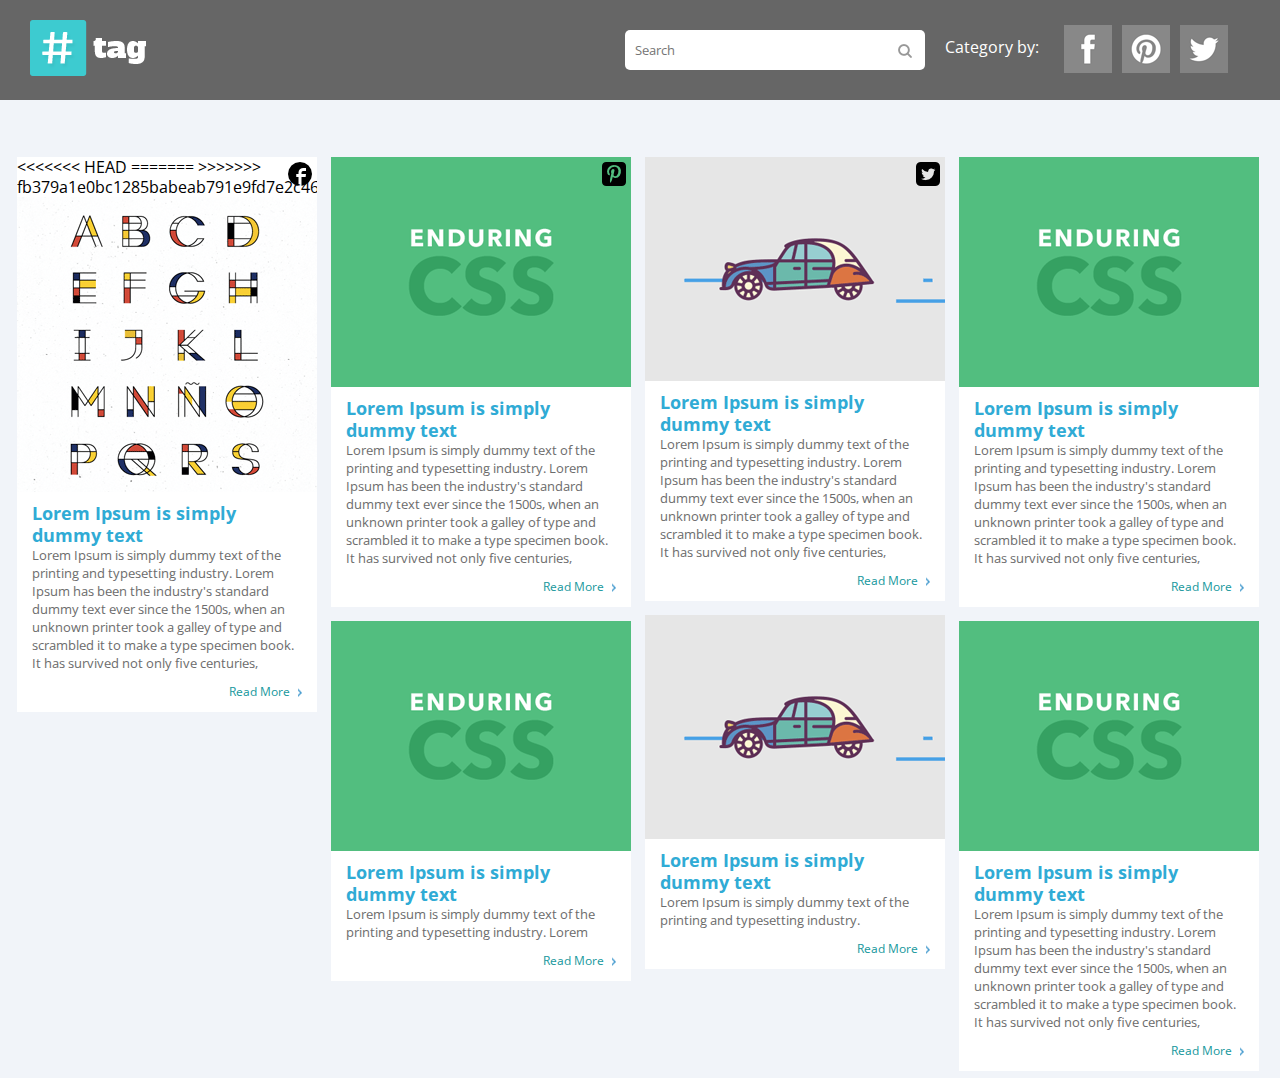
==== html/index.html @ c8c938fa "conflict resolved" ====
<!DOCTYPE html>
<html lang="en">
<head>
  <meta charset="utf-8">
  <title>Drag and Drop</title>
  <!-- <link href="css/bootstrap.css" rel="stylesheet" type="text/css"> -->
  <link href='http://fonts.googleapis.com/css?family=Open+Sans:400,600,700' rel='stylesheet' type='text/css'>
  <link href="css/demo.css" rel="stylesheet" type="text/css" />
  <link href="css/component.css" rel="stylesheet" type="text/css" />
  <link href="css/global.css" rel="stylesheet" type="text/css" />
  <!-- <link rel="stylesheet" type="text/css" href="css/style1.css" /> -->
  <script src="js/modernizr.custom.js"></script>
  <script src="js/jquery-1.11.1.min.js"></script>
<script type="text/javascript">
$(document).ready(function(){
  $(".fbIcon, .twitIcon, .pintIcon").hover(
  function () {
    $(this).addClass("swashIn");
  }
);
});
</script>
</head>
<body>
  <div id="wrapper">
    <!-- HEADER -->
    <header>
      <div class="container">
        <h1># tag</h1>
        <div id="selectItem">
          <span>Category by:</span>
          <a href="....."><div class="facebook roll_over"></div></a>
          <a href="...."><div class="twitter roll_over"></div></a>
          <a href="...."><div class="pinterest roll_over"></div></a>
        </div>
        <form id="searchBox">
            <fieldset>
              <input type="text" placeholder="Search">
              <input type="button" value="icon">
            </fieldset>
            <!-- <a href="#." id="serachText">+</a> -->
            <br class="clear" />
        </form>
      </div>
    </header>
    <!-- container start here -->
    <section class="grid-wrap">
      <div class="container">

        <ul class="newsListWrap grid swipe-down" id="grid">
          <li>
            <div class="content">
<<<<<<< HEAD
              <a href="javascript:void(0)" class="fbIcon magictime"></a>
=======
>>>>>>> fb379a1e0bc1285babeab791e9fd7e2c463bd197
            <a href="javascript:void(0)" class="imgBox">
              <img src="images/Collective128_mondrian.png">
            </a>
            <div class="textBox">
              <h2><a href="javascript:void(0)">Lorem Ipsum is simply dummy text</a></h2>
              <p>Lorem Ipsum is simply dummy text of the printing and typesetting industry. Lorem Ipsum has been the industry's standard dummy text ever since the 1500s, when an unknown printer took a galley of type and scrambled it to make a type specimen book. It has survived not only five centuries,
              </p>
              <div class="read-more-wrapper">
                <a href="#" class="read-more">Read More</a>
              </div>
            </div>
            </div>
          </li>
          <li>
            <div class="content">              
            <a href="javascript:void(0)" class="pintIcon magictime"></a>
            <div class="content">
            <a href="javascript:void(0)" class="imgBox">
              <img src="images/Collective128_enduringCSS.png">
            </a>
            <div class="textBox">              
            <div class="content">
              <h2><a href="javascript:void(0)">Lorem Ipsum is simply dummy text</a></h2>
              <p>Lorem Ipsum is simply dummy text of the printing and typesetting industry. Lorem Ipsum has been the industry's standard dummy text ever since the 1500s, when an unknown printer took a galley of type and scrambled it to make a type specimen book. It has survived not only five centuries,
              </p>
              <div class="read-more-wrapper">
                <a href="#" class="read-more">Read More</a>
              </div>
            </div>
          </div>
        </div>
          </li>
          <li>   
            <div class="content">              
            <a href="javascript:void(0)" class="twitIcon magictime"></a>
            <div class="content">
            <a href="javascript:void(0)" class="imgBox">
              <img src="images/Collective128_retrocar.png">
            </a>
            <div class="textBox">
              <h2><a href="javascript:void(0)">Lorem Ipsum is simply dummy text</a></h2>
              <p>Lorem Ipsum is simply dummy text of the printing and typesetting industry. Lorem Ipsum has been the industry's standard dummy text ever since the 1500s, when an unknown printer took a galley of type and scrambled it to make a type specimen book. It has survived not only five centuries,
              </p>
              <div class="read-more-wrapper">
                <a href="#" class="read-more">Read More</a>
              </div>
            </div>
          </div>
          </li>
          <li>            
            <div class="content">
            <a href="javascript:void(0)" class="imgBox">
              <img src="images/Collective128_enduringCSS.png">
            </a>
            <div class="textBox">
              <h2><a href="javascript:void(0)">Lorem Ipsum is simply dummy text</a></h2>
              <p>Lorem Ipsum is simply dummy text of the printing and typesetting industry. Lorem Ipsum has been the industry's standard dummy text ever since the 1500s, when an unknown printer took a galley of type and scrambled it to make a type specimen book. It has survived not only five centuries,
              </p>
              <div class="read-more-wrapper">
                <a href="#" class="read-more">Read More</a>
              </div>
            </div>
          </div>
          </li>
          <li>            
            <div class="content">
            <a href="javascript:void(0)" class="imgBox">
              <img src="images/Collective128_retrocar.png">
            </a>
            <div class="textBox">
              <h2><a href="javascript:void(0)">Lorem Ipsum is simply dummy text</a></h2>
              <p>Lorem Ipsum is simply dummy text of the printing and typesetting industry. 
              </p>
              <div class="read-more-wrapper">
                <a href="#" class="read-more">Read More</a>
              </div>
            </div>
          </div>
          </li>
          <li>            
            <div class="content">
            <a href="javascript:void(0)" class="imgBox">
              <img src="images/Collective128_enduringCSS.png">
            </a>
            <div class="textBox">
              <h2><a href="javascript:void(0)">Lorem Ipsum is simply dummy text</a></h2>
              <p>Lorem Ipsum is simply dummy text of the printing and typesetting industry. Lorem
              </p>
              <div class="read-more-wrapper">
                <a href="#" class="read-more">Read More</a>
              </div>
            </div>
          </div>
          </li>
          <li>            
            <div class="content">
            <a href="javascript:void(0)" class="imgBox">
              <img src="images/Collective128_enduringCSS.png">
            </a>
            <div class="textBox">
              <h2><a href="javascript:void(0)">Lorem Ipsum is simply dummy text</a></h2>
              <p>Lorem Ipsum is simply dummy text of the printing and typesetting industry. Lorem Ipsum has been the industry's standard dummy text ever since the 1500s, when an unknown printer took a galley of type and scrambled it to make a type specimen book. It has survived not only five centuries,
              </p>
              <div class="read-more-wrapper">
                <a href="#" class="read-more">Read More</a>
              </div>
            </div>
          </div>
          </li>
        </ul>
      </div>
    </section>
  </div>
  <script src="js/masonry.pkgd.min.js"></script>
  <script src="js/imagesloaded.pkgd.min.js"></script>
  <script src="js/classie.js"></script>
  <script src="js/colorfinder-1.1.js"></script>
  <script src="js/gridScrollFx.js"></script>
  <script type="text/javascript" src="http://ajax.googleapis.com/ajax/libs/jquery/1.8.3/jquery.min.js"></script>
  <script type="text/javascript" src="js/jquery.dropdown.js"></script>
  <script>
  $( function() {
        $('#cd-dropdown').dropdown({
          gutter : 5
        });
  });

  new GridScrollFx( document.getElementById('grid'), {
    viewportFactor : 0.4
  } );
  </script>

</body>
</html>
---- html/css/demo.css ----
@import url(http://fonts.googleapis.com/css?family=Lato:300,400,900);
@font-face {
	font-weight: normal;
	font-style: normal;
	font-family: 'codropsicons';
	src:url('../fonts/codropsicons/codropsicons.eot');
	src:url('../fonts/codropsicons/codropsicons.eot?#iefix') format('embedded-opentype'),
		url('../fonts/codropsicons/codropsicons.woff') format('woff'),
		url('../fonts/codropsicons/codropsicons.ttf') format('truetype'),
		url('../fonts/codropsicons/codropsicons.svg#codropsicons') format('svg');
}

*, *:after, *:before { -webkit-box-sizing: border-box; -moz-box-sizing: border-box; box-sizing: border-box; }
.clearfix:before, .clearfix:after { content: ''; display: table; }
.clearfix:after { clear: both; }


/* Demo links */
.codrops-demos {
	padding-top: 50px;
}

.codrops-demos a {
	text-transform: uppercase;
	letter-spacing: 1px;
	margin: 15px;
	padding: 5px 2px;
	font-weight: 900;
}

.codrops-demos a.current-demo {
	color: #2E3444;
}

/* To Navigation Style */
.codrops-top {
	width: 100%;
	text-transform: uppercase;
	font-weight: 800;
	font-style: normal;
	font-size: 0.69em;
	line-height: 2.2;
}

.codrops-top a {
	display: inline-block;
	padding: 0 1em;
	text-decoration: none;
	letter-spacing: 1px;
}

.codrops-top span.right {
	float: right;
}

.codrops-top span.right a {
	display: block;
	float: left;
}

.codrops-icon:before {
	margin: 0 4px;
	text-transform: none;
	font-weight: normal;
	font-style: normal;
	font-variant: normal;
	font-family: 'codropsicons';
	line-height: 1;
	speak: none;
	-webkit-font-smoothing: antialiased;
}

.codrops-icon-drop:before {
	content: "\e001";
}

.codrops-icon-prev:before {
	content: "\e004";
}

section {
	padding: 1em;
	text-align: center;
}

.related {
	padding: 15em 0 3em;
	clear: both;
}

.related p {
	font-size: 1.5em;
}

.related > a {
	border: 1px solid #2E3444;
	display: inline-block;
	text-align: center;
	margin: 20px 10px;
	padding: 25px;
	color: #2E3444;
}

.related a:hover {
	border-color: #FF2A48;
	color: #FF2A48;
}

.related a img {
	max-width: 100%;
	opacity: 0.8;
}

.related a:hover img,
.related a:active img {
	opacity: 1;
}

.related a h3 {
	margin: 0;
	padding: 0.5em 0 0.3em;
	max-width: 300px;
	text-align: left;
}

@media screen and (max-width: 25em) {

	.codrops-icon span {
		display: none;
	}

}
---- html/css/component.css ----
.grid-wrap {
	clear: both;
	margin: 0 auto;
	padding: 0;
	max-width: 1260px;
}

.grid {
	margin: 30px auto;
	padding: 0;
	list-style: none;
	min-height: 500px;
}

.js .grid {
	background: url(../img/loading.gif) no-repeat 50% 100px;
}

.js .grid.loaded {
	background: none;
}

.grid li {
	display: inline-block;
	overflow: hidden;
	width: 314px;
	text-align: left;
	vertical-align: top;
}

.js .grid li {
	display: none;
	float: left;
}

.js .grid.loaded li {
	display: block;
}

/* Title box */
/*.title-box h2 {
	display: block;
	margin: 7px;
	padding: 20px;
	background: #2E3444;
	color: #D3EEE2;
	text-transform: uppercase;
	letter-spacing: 1px;
	font-weight: 300;
}

.title-box h2 a {
	display: block;
	font-weight: 900;
}

.title-box h2 a:hover {
	color: #D3EEE2;
}*/

/* Anchor and image */
.grid li > a,
.grid li img {
	display: block;
	outline: none;
	border: none;
}

.grid li > .content {
	position: relative;
	overflow: hidden;
	margin: 7px;
}

/* Curtain element */
.grid .curtain {
	position: absolute;
	top: 0;
	left: 0;
	z-index: 100;
	width: 100%;
	height: 100%;
	background: #96cdc8;
}

.grid.swipe-right .curtain {
	-webkit-transform: translate3d(-100%,0,0);
	transform: translate3d(-100%,0,0);
}

.grid.swipe-down .curtain {
	-webkit-transform: translate3d(0,-100%,0);
	transform: translate3d(0,-100%,0);
}

.grid.swipe-rotate .curtain {
	width: 200%;
	height: 200%;
	-webkit-transform: rotate3d(0,0,1,90deg);
	transform: rotate3d(0,0,1,90deg);
	-webkit-transform-origin: top left;
	transform-origin: top left;
}

/* Shadow */
.grid .curtain::after {
	position: absolute;
	top: 0;
	left: 0;
	width: 100%;
	height: 100%;
	background: rgba(0,0,0,1);
	content: '';
}

.grid.swipe-right .curtain::after,
.grid.swipe-rotate .curtain::after {
	left: -100%;
}

.grid.swipe-down .curtain::after {
	top: -100%;
}

/* Title */
/*.grid li h3 {
	position: absolute;
	bottom: 0;
	left: 0;
	margin: 0;
	padding: 20px;
	width: 100%;
	background: #2E3444;
	color: #D3EEE2;
	text-align: right;
	text-transform: uppercase;
	letter-spacing: 1px;
	font-weight: 800;
	font-size: 1em;
	-webkit-transition: -webkit-transform 0.2s, color 0.2s;
	transition: transform 0.2s, color 0.2s;
}*/

/* Pseudo element for hover effect */
/*.grid li > .content::before {
	position: absolute;
	top: 0;
	left: 0;
	width: 100.5%;
	height: 100.5%;
	border: 0px solid transparent;
	background: rgba(0,0,0,0);
	content: '';
	-webkit-transition: border-width 0.2s, border-color 0.2s;
	transition: border-width 0.2s, border-color 0.2s;
}*/

/* Hover effects */
.grid li.shown:hover h3 {
	color: #fff;
	-webkit-transform: translate3d(0,-30px,0);
	transform: translate3d(0,-30px,0);
}

/*.grid li.shown:hover > .content::before {
	border-width: 14px;
	border-color: #2E3444;
}*/

/* Animations */

/* Swipe right */
.grid.swipe-right li.animate .curtain {
	-webkit-animation: swipeRight 1.5s cubic-bezier(0.6,0,0.4,1) forwards;
	animation: swipeRight 1.5s cubic-bezier(0.6,0,0.4,1) forwards;
}

@-webkit-keyframes swipeRight {
	0% {} /* fixes Chrome 35.0.1916.114 issue (easing breaks) */
	50%, 60% { -webkit-transform: translate3d(0,0,0); }
	100% { -webkit-transform: translate3d(100%,0,0); }
}

@keyframes swipeRight {
	0% {}
	50%, 60% { -webkit-transform: translate3d(0,0,0); transform: translate(0); }
	100% { -webkit-transform: translate3d(100%,0,0); transform: translate3d(100%,0,0); }
} 

/* Swipe down */
.grid.swipe-down li.animate .curtain {
	-webkit-animation: swipeDown 1.5s cubic-bezier(0.6,0,0.4,1) forwards;
	animation: swipeDown 1.5s cubic-bezier(0.6,0,0.4,1) forwards;
}

@-webkit-keyframes swipeDown {
	0% {} /* fixes Chrome 35.0.1916.114 issue (easing breaks) */
	50%, 60% { -webkit-transform: translate3d(0,0,0); }
	100% { -webkit-transform: translate3d(0,100%,0); }
}

@keyframes swipeDown {
	0% {}
	50%, 60% { -webkit-transform: translate(0); transform: translate(0); }
	100% { transform: translate3d(0,100%,0); transform: translate3d(0,100%,0); }
}

/* Swipe rotate */
.grid.swipe-rotate li.animate .curtain {
	-webkit-animation: swipeRotate 1.5s ease forwards;
	animation: swipeRotate 1.5s ease forwards;
}

@-webkit-keyframes swipeRotate {
	0% {} /* fixes Chrome 35.0.1916.114 issue (easing breaks) */
	50%, 60% { -webkit-transform: rotate3d(0,0,1,0deg); }
	100% { -webkit-transform: rotate3d(0,0,1,-90deg); }
}

@keyframes swipeRotate {
	0% {}
	50%, 60% { -webkit-transform: rotate3d(0,0,1,0deg); transform: rotate3d(0,0,1,0deg); }
	100% { -webkit-transform: rotate3d(0,0,1,-90deg); transform: rotate3d(0,0,1,-90deg); }
}

/* Shadow */
.grid li.animate .curtain::after {
	-webkit-animation: fadeOut 1.5s ease forwards;
	animation: fadeOut 1.5s ease forwards;
	-webkit-animation-delay: inherit;
	animation-delay: inherit;
}

@-webkit-keyframes fadeOut {
	0% {} /* fixes Chrome 35.0.1916.114 issue (easing breaks) */
	50%, 60% { opacity: 1; }
	100% { opacity: 0; }
}

@keyframes fadeOut {
	0% {}
	50%, 60% { opacity: 1; }
	100% { opacity: 0; }
}

/* Hide image and title and show at half time */
.js .grid li img,
.js .grid li .textBox {
	visibility: hidden;
}

.grid li.animate img,
.grid li.animate .textBox {
	-webkit-animation: showMe 1.5s step-end forwards;
	animation: showMe 1.5s step-end forwards;
}

@-webkit-keyframes showMe {
	from { visibility: hidden; }
	60%, 100% { visibility: visible; }
}

@keyframes showMe {
	from { visibility: hidden; }
	60%, 100% { visibility: visible; }
}

.grid li.shown img,
.grid li.shown .textBox {
	visibility: visible;
	-webkit-transition: all 0.3s;
  -moz-transition: all 0.3s;
  transition: all 0.3s;
}
.grid li.shown img:hover {
	-webkit-transform: scale(1.1);
}
---- html/css/global.css ----
/*
Styles
------------------*/
* {
  margin: 0;
  padding: 0;
  font-family: 'Open Sans', sans-serif;
}
a, input[type="button"], .content span {
  -webkit-transition: all 0.3s;
  -moz-transition: all 0.3s;
  transition: all 0.3s;
  }
a, input[type="button"] {
  outline: 0;
}
a, a:hover {
  text-decoration: none;
}
body {
  background: #f1f4f9;
  font-size: 16px;
  font-family: Helvetica, Arial, sans-serif;
  line-height: 20px;
  margin: 0;
  padding: 0;
}
/*header----*/
header {
  background: #666;
  height: 100px;
  text-align: center;
  margin-bottom: 50px;
}
h1 {
  background: url('../images/logo.png') no-repeat;
  height: 60px;
  width: 120px;
  float: left;
  text-indent: -9999px;
  margin: 20px 0 0 30px;
}
/*Search box*/
/*header #formContainer input[type="text"] {
  height: 40px;
  font-size: 14px;
  display: inline-block;
  font-weight: 100;
  border: none;
  outline: none;
  color: #333;
  padding: 3px;
  padding-right: 60px;
  width: 0px;
  position: absolute;
  top: 0;
  right: 0;
  background: none;
  z-index: 3;
  transition: width .4s cubic-bezier(0.000, 0.795, 0.000, 1.000);
  cursor: pointer;
  padding: 0 10px
}
header #formContainer input[type="text"]:focus {
  width: 200px;
  z-index: 1;
  -webkit-border-radius: 20px;
  -moz-border-radius: 20px;
  border-radius: 20px;
  cursor: text;
  background: #fff;
}
header #formContainer input[type="submit"] {
  height: 40px;
  width: 40px;
  display: inline-block;
  color:red;
  float: right;
  background: url('../images/search.png') #fff center center no-repeat;
  text-indent: -10000px;
  border: none;
  position: absolute;
  top: 0;
  right: 0;
  z-index: 2;
  cursor: pointer;
  opacity: 0.4;
  cursor: pointer;
  transition: opacity .4s ease;
  outline: 0;
  -webkit-border-radius: 20px;
  -moz-border-radius: 20px;
  border-radius: 20px;
}
header #formContainer input[type="submit"]:hover {
  opacity: 0.8;
}
header #formContainer {
  padding: 30px 50px 0 0;
  height: 40px;
  width: 200px;
  position: absolute;
  top: 30px;
  right: 30px;
}*/
#searchBox {
  float: right;
  width: 330px;
  padding: 10px;
  margin: 20px 0 0 0;
}
#searchBox fieldset {
  float: left;
  border: 0;
}
#selectItem {
  float: right;
  width: 300px;
  height: 30px;
  margin: 20px 35px 0 0;
}
#selectItem span {
  float: left;
  line-height: 55px;
  margin-right: 20px;
  color: #fff;
}
fieldset input[type="text"] {
  height: 40px;
  width: 300px;
  border: 0;
  padding: 0 10px;
  outline: 0;
  -webkit-border-radius: 5px;
  -moz-border-radius: 5px;
  border-radius: 5px;
}
fieldset {
  position: relative;
}
fieldset input[type="button"] {
  height:40px;
  width: 40px;
  text-indent: -9999px;
  background: url('../images/search.png') 8px 9px no-repeat;
  border: 0;
  outline: 0;
  cursor: pointer;
  opacity: 0.4;
  position: absolute;
  top: 0;
  right: 0;
}
fieldset input[type="button"]:hover {
  opacity: 0.8;
}
.roll_over{
        height: 48px;
  width: 48px;
  margin: 5px;
  float: left;
  -webkit-transition: all ease 0.5s;
  -moz-transition: all ease 0.5s;
  -o-transition: all ease 0.5s;
  -ms-transition: all ease 0.5s;
  transition: all ease 0.5s;
}
.facebook{
background-image:url('../images/facebook.png');
}
.twitter{
background-image:url('../images/pinterest-hover.png');
}
.pinterest{
background-image:url('../images/twitter.png');
}
.roll_over:hover {
background-position: 0px -48px;
}




.fbNews {
  border-top: 3px solid #3B5998;
}
.twitNews {
  border-top: 3px solid #9AE4E8;
}
/*news list wrap------*/
.newsListWrap {
  margin:0;
}
.content {
  background: #fff;
  position: relative;
}
.content span {
  text-indent: -9999px;
  height: 40px;
  width: 40px;
  position: absolute;
  top: 0px;
  right: 0px;
  z-index: 999999;
  background-size: 100% auto;
}
.content span.fb {
  background: url('../images/fatcebook-top.png') no-repeat;
}
.content span.tw {
  background: url('../images/twitter-top.png') no-repeat;
}
.content span.pin {
  background: url('../images/pintrest-top.png') no-repeat;
}
.content span:hover {
  height: 50px;
  width: 50px;
}
.imgBox {
  display: block;
  overflow: hidden;
}
.textBox {
  padding: 10px 15px;
}
.textBox h2 {
  font-size: 18px;
  line-height: 22px;  
}
.textBox p {
  font-size: 13px;
  line-height: 18px;
  color: #6c6c6c;
}
.textBox h2 a {
  color: #30abd5;
}
/*read more*/
.read-more-wrapper a {
  -webkit-transition: all 300ms ease-in-out;
  -moz-transition: all 300ms ease-in-out;
  -o-transition: all 300ms ease-in-out;
  -ms-transition: all 300ms ease-in-out;
  transition: all 300ms ease-in-out;
}
.read-more-wrapper {
  display:block;
  overflow:hidden;
  margin-top: 10px;
}
.read-more {
  float: left;
  display: block;
  line-height: 10px;
  background: url(../images/more-arrow.png) no-repeat center right;
  padding-right: 12px;
  margin: 5px 0;
}
a.read-more {    
  background-image: url(../images/more-arrow.png);
  color: #17989d;
  float: right;
  font-size: 12px;
}
.read-more:hover {
  background-position: center left;
  padding-left: 12px;
  color: #479ccf;
}

/*icons-----*/
.fbIcon,
.twitIcon,
.pintIcon {
  background: url(../images/facebok.png) no-repeat;
  width: 24px;
  height: 24px;
  position: absolute;
  top: 5px;
  right: 5px;
  z-index: 10;
}
.twitIcon {
  background: url(../images/twit.png);
}
.pintIcon {
  background: url(../images/pinterest.png);
}
.magictime {
  -webkit-animation-duration: 1s;
  -moz-animation-duration: 1s;
  -ms-animation-duration: 1s;
  -o-animation-duration: 1s;
  animation-duration: 1s;
  -webkit-animation-fill-mode: both;
  -moz-animation-fill-mode: both;
  -ms-animation-fill-mode: both;
  -o-animation-fill-mode: both;
  animation-fill-mode: both;
}
.swashIn {
  -webkit-animation-name: swashIn;
  -moz-animation-name: swashIn;
  -ms-animation-name: swashIn;
  -o-animation-name: swashIn;
  animation-name: swashIn;
}
@-moz-keyframes swashIn {
  0% {
    opacity: 0;
    -moz-transform-origin: 50% 50%;
    -moz-transform: scale(0, 0);
  }

  90% {
    opacity: 1;
    -moz-transform-origin: 50% 50%;
    -moz-transform: scale(0.9, 0.9);
  }

  100% {
    opacity: 1;
    -moz-transform-origin: 50% 50%;
    -moz-transform: scale(1, 1);
  }
}
@-webkit-keyframes swashIn {
  0% {
    opacity: 0;
    -webkit-transform-origin: 50% 50%;
    -webkit-transform: scale(0, 0);
  }

  90% {
    opacity: 1;
    -webkit-transform-origin: 50% 50%;
    -webkit-transform: scale(0.9, 0.9);
  }

  100% {
    opacity: 1;
    -webkit-transform-origin: 50% 50%;
    -webkit-transform: scale(1, 1);
  }
}
@-o-keyframes swashIn {
  0% {
    opacity: 0;
    -o-transform-origin: 50% 50%;
    -o-transform: scale(0, 0);
  }

  90% {
    opacity: 1;
    -o-transform-origin: 50% 50%;
    -o-transform: scale(0.9, 0.9);
  }

  100% {
    opacity: 1;
    -o-transform-origin: 50% 50%;
    -o-transform: scale(1, 1);
  }
}
@-ms-keyframes swashIn {
  0% {
    opacity: 0;
    filter: alpha(opacity=0);
    -ms-transform-origin: 50% 50%;
    -ms-transform: scale(0, 0);
  }

  90% {
    opacity: 1;
    filter: alpha(opacity=100);
    -ms-transform-origin: 50% 50%;
    -ms-transform: scale(0.9, 0.9);
  }

  100% {
    opacity: 1;
    filter: alpha(opacity=100);
    -ms-transform-origin: 50% 50%;
    -ms-transform: scale(1, 1);
  }
}
@keyframes swashIn {
  0% {
    opacity: 0;
    transform-origin: 50% 50%;
    transform: scale(0, 0);
  }

  90% {
    opacity: 1;
    transform-origin: 50% 50%;
    transform: scale(0.9, 0.9);
  }

  100% {
    opacity: 1;
    transform-origin: 50% 50%;
    transform: scale(1, 1);
  }
}
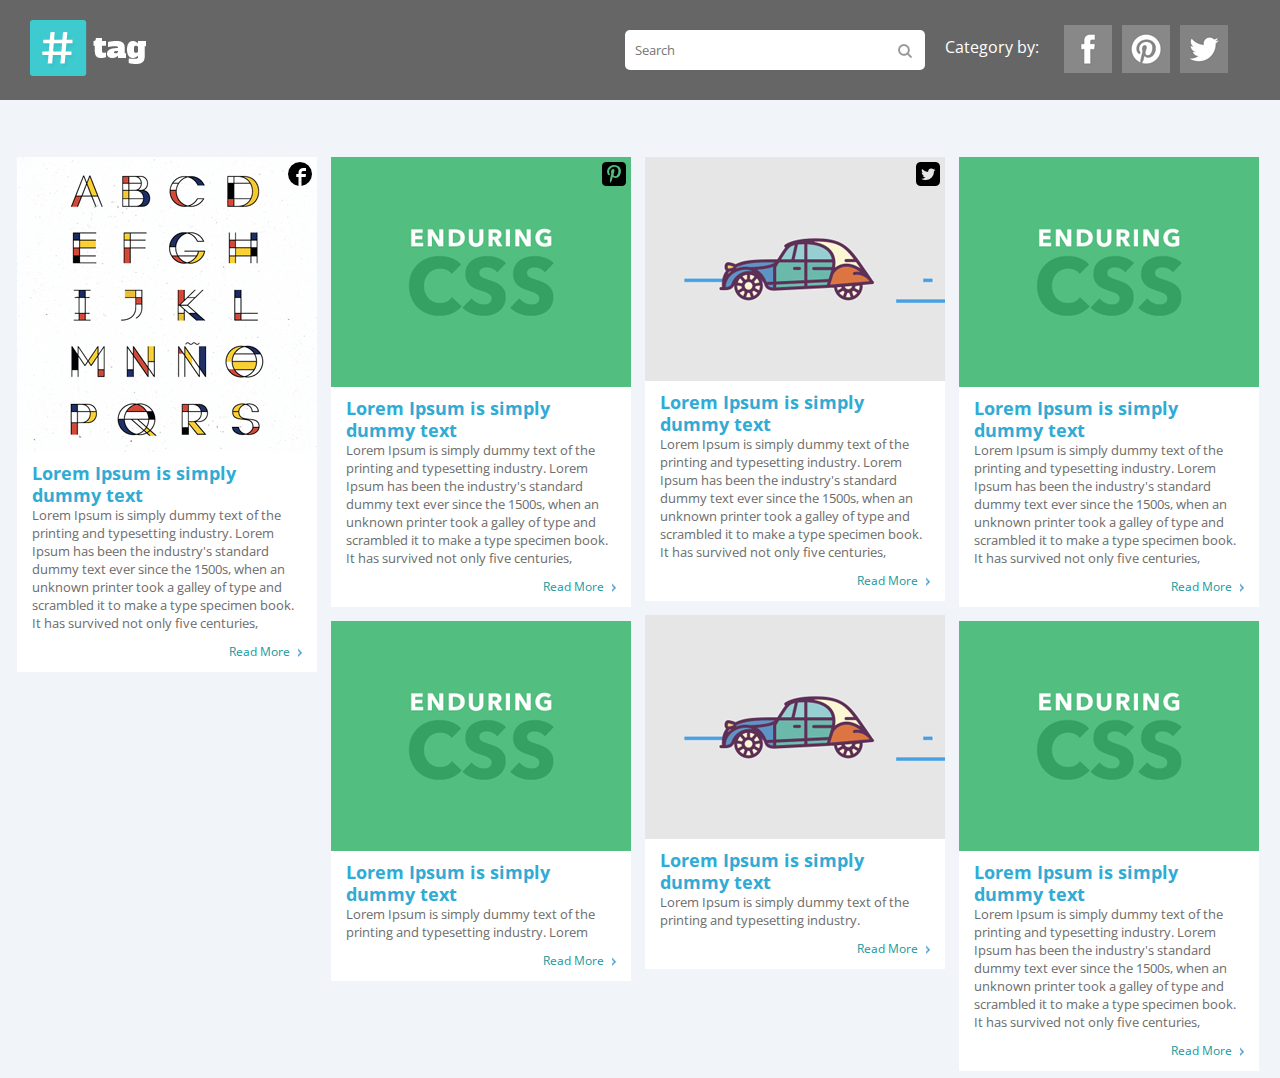
==== commit fe45edcc: "code changes" ====
--- a/html/index.html
+++ b/html/index.html
@@ -3,12 +3,11 @@
 <head>
   <meta charset="utf-8">
   <title>Drag and Drop</title>
-  <!-- <link href="css/bootstrap.css" rel="stylesheet" type="text/css"> -->
   <link href='http://fonts.googleapis.com/css?family=Open+Sans:400,600,700' rel='stylesheet' type='text/css'>
   <link href="css/demo.css" rel="stylesheet" type="text/css" />
   <link href="css/component.css" rel="stylesheet" type="text/css" />
   <link href="css/global.css" rel="stylesheet" type="text/css" />
-  <!-- <link rel="stylesheet" type="text/css" href="css/style1.css" /> -->
+
   <script src="js/modernizr.custom.js"></script>
   <script src="js/jquery-1.11.1.min.js"></script>
 <script type="text/javascript">
@@ -50,10 +49,7 @@
         <ul class="newsListWrap grid swipe-down" id="grid">
           <li>
             <div class="content">
-<<<<<<< HEAD
-              <a href="javascript:void(0)" class="fbIcon magictime"></a>
-=======
->>>>>>> fb379a1e0bc1285babeab791e9fd7e2c463bd197
+            <a href="javascript:void(0)" class="fbIcon magictime"></a>
             <a href="javascript:void(0)" class="imgBox">
               <img src="images/Collective128_mondrian.png">
             </a>
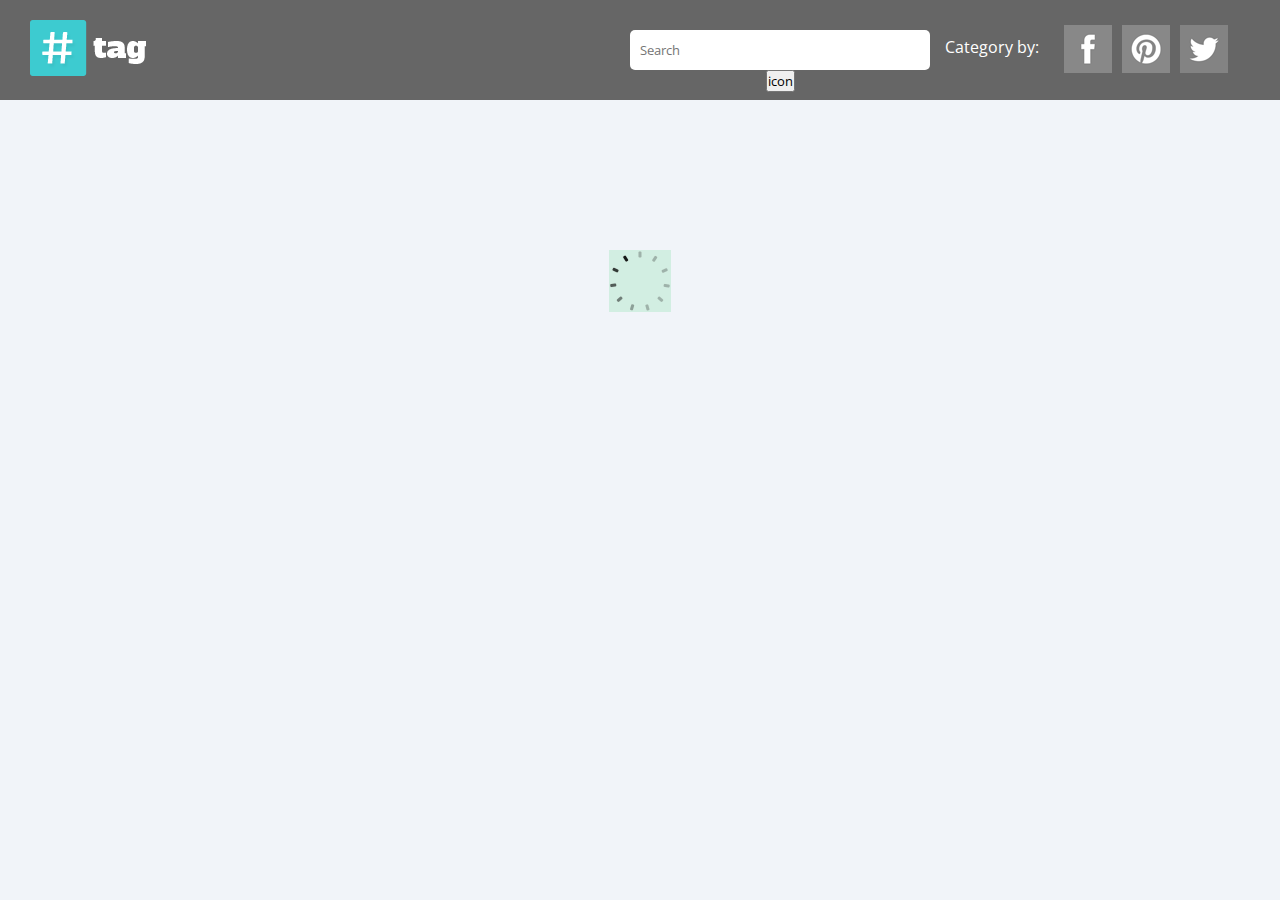
==== commit cc5172fe: "added hashtag search functionality" ====
--- a/html/index.html
+++ b/html/index.html
@@ -1,186 +1,124 @@
 <!DOCTYPE html>
 <html lang="en">
-<head>
-  <meta charset="utf-8">
-  <title>Drag and Drop</title>
-  <link href='http://fonts.googleapis.com/css?family=Open+Sans:400,600,700' rel='stylesheet' type='text/css'>
-  <link href="css/demo.css" rel="stylesheet" type="text/css" />
-  <link href="css/component.css" rel="stylesheet" type="text/css" />
-  <link href="css/global.css" rel="stylesheet" type="text/css" />
+    <head>
+        <meta charset="utf-8">
+        <title>Socual News Portal</title>
+        <link href='http://fonts.googleapis.com/css?family=Open+Sans:400,600,700' rel='stylesheet' type='text/css'>
+            <link href="css/demo.css" rel="stylesheet" type="text/css" />
+            <link href="css/component.css" rel="stylesheet" type="text/css" />
+            <link href="css/global.css" rel="stylesheet" type="text/css" />
+            <script src="js/modernizr.custom.js"></script>
+            <script src="js/jquery-1.11.1.min.js"></script>
+            <script type="text/javascript">
+            $(document).ready(function(){
+                $(".fbIcon, .twitIcon, .pintIcon").hover(function () {
+                  $(this).addClass("swashIn");
+                });
 
-  <script src="js/modernizr.custom.js"></script>
-  <script src="js/jquery-1.11.1.min.js"></script>
-<script type="text/javascript">
-$(document).ready(function(){
-  $(".fbIcon, .twitIcon, .pintIcon").hover(
-  function () {
-    $(this).addClass("swashIn");
-  }
-);
-});
-</script>
-</head>
-<body>
-  <div id="wrapper">
-    <!-- HEADER -->
-    <header>
-      <div class="container">
-        <h1># tag</h1>
-        <div id="selectItem">
-          <span>Category by:</span>
-          <a href="....."><div class="facebook roll_over"></div></a>
-          <a href="...."><div class="twitter roll_over"></div></a>
-          <a href="...."><div class="pinterest roll_over"></div></a>
-        </div>
-        <form id="searchBox">
-            <fieldset>
-              <input type="text" placeholder="Search">
-              <input type="button" value="icon">
-            </fieldset>
-            <!-- <a href="#." id="serachText">+</a> -->
-            <br class="clear" />
-        </form>
-      </div>
-    </header>
-    <!-- container start here -->
-    <section class="grid-wrap">
-      <div class="container">
+                //get results
+                $('#searchBox').submit(function(e){
+                  e.preventDefault();
+                  var q = $('#term').val();
 
-        <ul class="newsListWrap grid swipe-down" id="grid">
-          <li>
-            <div class="content">
-            <a href="javascript:void(0)" class="fbIcon magictime"></a>
-            <a href="javascript:void(0)" class="imgBox">
-              <img src="images/Collective128_mondrian.png">
-            </a>
-            <div class="textBox">
-              <h2><a href="javascript:void(0)">Lorem Ipsum is simply dummy text</a></h2>
-              <p>Lorem Ipsum is simply dummy text of the printing and typesetting industry. Lorem Ipsum has been the industry's standard dummy text ever since the 1500s, when an unknown printer took a galley of type and scrambled it to make a type specimen book. It has survived not only five centuries,
-              </p>
-              <div class="read-more-wrapper">
-                <a href="#" class="read-more">Read More</a>
+                  var query = 'http://localhost/socialnewspostal/trunk/testTweet.php?term='+q;
+
+                  $.get(query, function(data) {
+                    data = jQuery.parseJSON(data);
+                     var i = 0;
+                     $.each(data.posts, function() {
+                        if (data.posts[i].network == 'twitter') {
+                          var network = 'twitIcon';
+                        }else if (data.posts[i].network == 'facebook') {
+                          var network = 'fbIcon';                          
+                        }
+
+                        var text = data.posts[i].text;
+                        var permalink = data.posts[i].permalink;
+                        var photoUrl = '';
+                        var photo = '';
+                        
+                        if (data.posts[i].network == 'twitter' && data.posts[i].photos) {
+                          photoUrl = data.posts[i].photos[0].m;
+                        }else if (data.posts[i].network == 'facebook' && data.posts[i].photos) {
+                          photoUrl = data.posts[i].photos[0].s;
+                        }
+
+                        if (photoUrl != '') {
+                          var photo = '<a href="javascript:void(0)" class="imgBox">'+
+                                      '<img src="'+photoUrl+'" />'+
+                                      '</a>';
+                        };
+
+                        var post = '<li>'+
+                                    '<div class="content">'+
+                                    '<a href="javascript:void(0)" class="'+network+' magictime"></a>'+
+                                    photo+
+                                    '<div class="textBox">'+
+                                    '<h2><a href="'+permalink+'">'+text+'</a></h2>'+
+                                    '<p>'+text+'</p>'+
+                                    '<div class="read-more-wrapper">'+
+                                    '</div>'+
+                                    '</div>'+
+                                    '</div>'+
+                                    '</li>';
+
+                        $('#grid').append(post);
+
+                        i++;
+                     });
+
+                      new GridScrollFx( document.getElementById('grid'), {
+                        viewportFactor : 0.4
+                      });
+                  });
+                });              
+          
+            });
+            </script>
+        </head>
+        <body>
+            <div id="wrapper">
+                <!-- HEADER -->
+                <header>
+                    <div class="container">
+                        <h1># tag</h1>
+                        <div id="selectItem">
+                            <span>Category by:</span>
+                            <a href="....."><div class="facebook roll_over"></div></a>
+                            <a href="...."><div class="twitter roll_over"></div></a>
+                            <a href="...."><div class="pinterest roll_over"></div></a>
+                        </div>
+                        <form id="searchBox" name="searchBox">
+                            <fieldset>
+                                <input type="text" name="term" id="term" placeholder="Search">
+                                <input type="submit" name="btnSubmit" value="icon">
+                            </fieldset>
+                            <!-- <a href="#." id="serachText">+</a> -->
+                            <br class="clear" />
+                        </form>
+                    </div>
+                </header>
+                <!-- container start here -->
+                <section class="grid-wrap">
+                    <div class="container">
+                        <ul class="newsListWrap grid swipe-down" id="grid">
+                        </ul>
+                      </div>
+                 </section>
               </div>
-            </div>
-            </div>
-          </li>
-          <li>
-            <div class="content">              
-            <a href="javascript:void(0)" class="pintIcon magictime"></a>
-            <div class="content">
-            <a href="javascript:void(0)" class="imgBox">
-              <img src="images/Collective128_enduringCSS.png">
-            </a>
-            <div class="textBox">              
-            <div class="content">
-              <h2><a href="javascript:void(0)">Lorem Ipsum is simply dummy text</a></h2>
-              <p>Lorem Ipsum is simply dummy text of the printing and typesetting industry. Lorem Ipsum has been the industry's standard dummy text ever since the 1500s, when an unknown printer took a galley of type and scrambled it to make a type specimen book. It has survived not only five centuries,
-              </p>
-              <div class="read-more-wrapper">
-                <a href="#" class="read-more">Read More</a>
-              </div>
-            </div>
-          </div>
-        </div>
-          </li>
-          <li>   
-            <div class="content">              
-            <a href="javascript:void(0)" class="twitIcon magictime"></a>
-            <div class="content">
-            <a href="javascript:void(0)" class="imgBox">
-              <img src="images/Collective128_retrocar.png">
-            </a>
-            <div class="textBox">
-              <h2><a href="javascript:void(0)">Lorem Ipsum is simply dummy text</a></h2>
-              <p>Lorem Ipsum is simply dummy text of the printing and typesetting industry. Lorem Ipsum has been the industry's standard dummy text ever since the 1500s, when an unknown printer took a galley of type and scrambled it to make a type specimen book. It has survived not only five centuries,
-              </p>
-              <div class="read-more-wrapper">
-                <a href="#" class="read-more">Read More</a>
-              </div>
-            </div>
-          </div>
-          </li>
-          <li>            
-            <div class="content">
-            <a href="javascript:void(0)" class="imgBox">
-              <img src="images/Collective128_enduringCSS.png">
-            </a>
-            <div class="textBox">
-              <h2><a href="javascript:void(0)">Lorem Ipsum is simply dummy text</a></h2>
-              <p>Lorem Ipsum is simply dummy text of the printing and typesetting industry. Lorem Ipsum has been the industry's standard dummy text ever since the 1500s, when an unknown printer took a galley of type and scrambled it to make a type specimen book. It has survived not only five centuries,
-              </p>
-              <div class="read-more-wrapper">
-                <a href="#" class="read-more">Read More</a>
-              </div>
-            </div>
-          </div>
-          </li>
-          <li>            
-            <div class="content">
-            <a href="javascript:void(0)" class="imgBox">
-              <img src="images/Collective128_retrocar.png">
-            </a>
-            <div class="textBox">
-              <h2><a href="javascript:void(0)">Lorem Ipsum is simply dummy text</a></h2>
-              <p>Lorem Ipsum is simply dummy text of the printing and typesetting industry. 
-              </p>
-              <div class="read-more-wrapper">
-                <a href="#" class="read-more">Read More</a>
-              </div>
-            </div>
-          </div>
-          </li>
-          <li>            
-            <div class="content">
-            <a href="javascript:void(0)" class="imgBox">
-              <img src="images/Collective128_enduringCSS.png">
-            </a>
-            <div class="textBox">
-              <h2><a href="javascript:void(0)">Lorem Ipsum is simply dummy text</a></h2>
-              <p>Lorem Ipsum is simply dummy text of the printing and typesetting industry. Lorem
-              </p>
-              <div class="read-more-wrapper">
-                <a href="#" class="read-more">Read More</a>
-              </div>
-            </div>
-          </div>
-          </li>
-          <li>            
-            <div class="content">
-            <a href="javascript:void(0)" class="imgBox">
-              <img src="images/Collective128_enduringCSS.png">
-            </a>
-            <div class="textBox">
-              <h2><a href="javascript:void(0)">Lorem Ipsum is simply dummy text</a></h2>
-              <p>Lorem Ipsum is simply dummy text of the printing and typesetting industry. Lorem Ipsum has been the industry's standard dummy text ever since the 1500s, when an unknown printer took a galley of type and scrambled it to make a type specimen book. It has survived not only five centuries,
-              </p>
-              <div class="read-more-wrapper">
-                <a href="#" class="read-more">Read More</a>
-              </div>
-            </div>
-          </div>
-          </li>
-        </ul>
-      </div>
-    </section>
-  </div>
-  <script src="js/masonry.pkgd.min.js"></script>
-  <script src="js/imagesloaded.pkgd.min.js"></script>
-  <script src="js/classie.js"></script>
-  <script src="js/colorfinder-1.1.js"></script>
-  <script src="js/gridScrollFx.js"></script>
-  <script type="text/javascript" src="http://ajax.googleapis.com/ajax/libs/jquery/1.8.3/jquery.min.js"></script>
-  <script type="text/javascript" src="js/jquery.dropdown.js"></script>
-  <script>
-  $( function() {
-        $('#cd-dropdown').dropdown({
-          gutter : 5
-        });
-  });
-
-  new GridScrollFx( document.getElementById('grid'), {
-    viewportFactor : 0.4
-  } );
-  </script>
-
-</body>
+        <script src="js/masonry.pkgd.min.js"></script>
+        <script src="js/imagesloaded.pkgd.min.js"></script>
+        <script src="js/classie.js"></script>
+        <script src="js/colorfinder-1.1.js"></script>
+        <script src="js/gridScrollFx.js"></script>
+        <script type="text/javascript" src="http://ajax.googleapis.com/ajax/libs/jquery/1.8.3/jquery.min.js"></script>
+        <script type="text/javascript" src="js/jquery.dropdown.js"></script>
+        <script>
+            /*$( function() {
+                $('#cd-dropdown').dropdown({
+                  gutter : 5
+                });
+            });*/
+        </script>
+    </body>
 </html>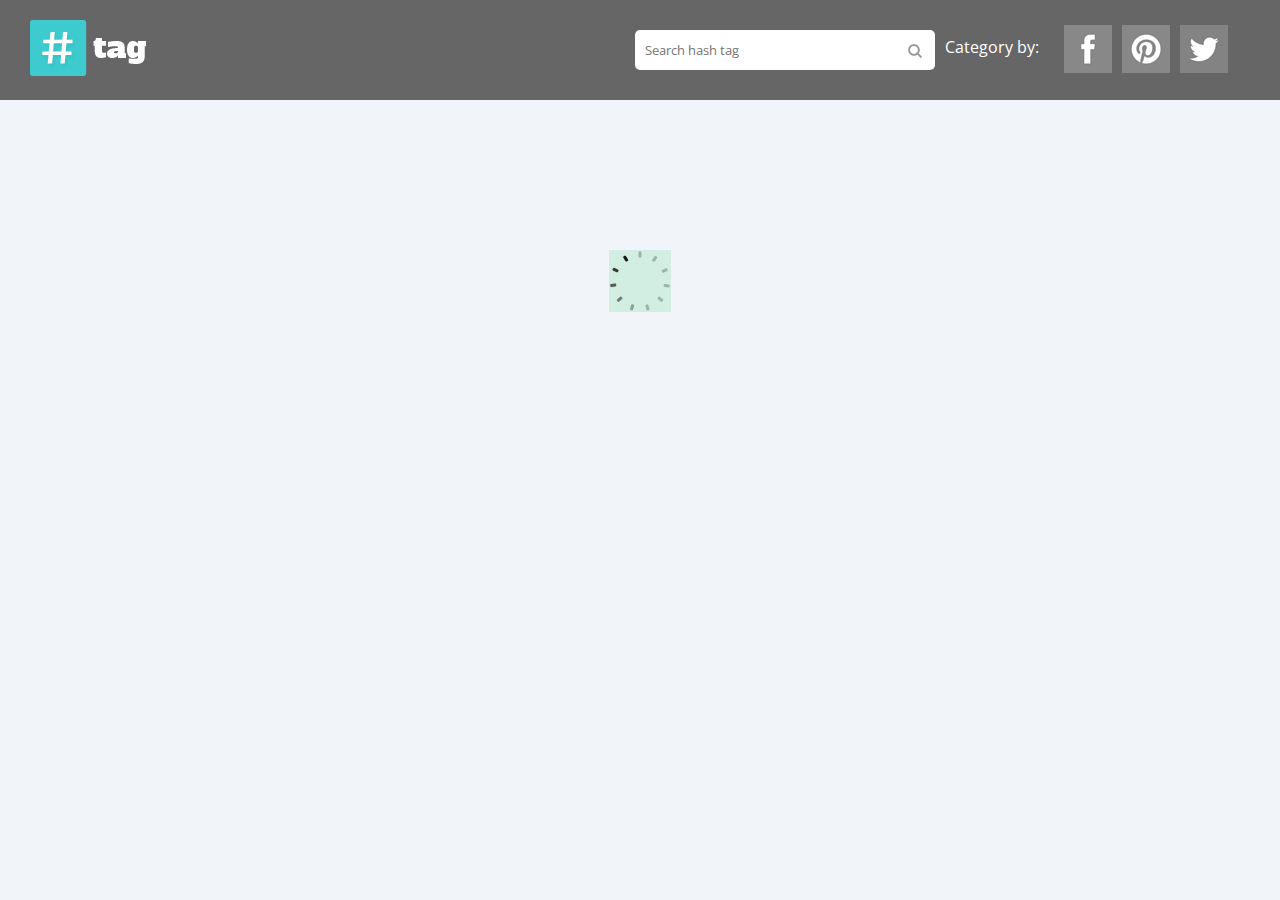
==== commit 5444f39d: "" ====
--- a/html/index.html
+++ b/html/index.html
@@ -2,7 +2,7 @@
 <html lang="en">
     <head>
         <meta charset="utf-8">
-        <title>Socual News Portal</title>
+        <title>Social News Portal</title>
         <link href='http://fonts.googleapis.com/css?family=Open+Sans:400,600,700' rel='stylesheet' type='text/css'>
             <link href="css/demo.css" rel="stylesheet" type="text/css" />
             <link href="css/component.css" rel="stylesheet" type="text/css" />
@@ -20,6 +20,8 @@
                   e.preventDefault();
                   var q = $('#term').val();
 
+                  $('#grid').html('');
+
                   var query = 'http://localhost/socialnewspostal/trunk/testTweet.php?term='+q;
 
                   $.get(query, function(data) {
@@ -36,11 +38,11 @@
                         var permalink = data.posts[i].permalink;
                         var photoUrl = '';
                         var photo = '';
-                        
+
                         if (data.posts[i].network == 'twitter' && data.posts[i].photos) {
                           photoUrl = data.posts[i].photos[0].m;
                         }else if (data.posts[i].network == 'facebook' && data.posts[i].photos) {
-                          photoUrl = data.posts[i].photos[0].s;
+                          photoUrl = data.posts[i].photos[0].l;
                         }
 
                         if (photoUrl != '') {
@@ -90,7 +92,7 @@
                         </div>
                         <form id="searchBox" name="searchBox">
                             <fieldset>
-                                <input type="text" name="term" id="term" placeholder="Search">
+                                <input type="text" name="term" id="term" placeholder="Search hash tag">
                                 <input type="submit" name="btnSubmit" value="icon">
                             </fieldset>
                             <!-- <a href="#." id="serachText">+</a> -->
--- a/html/css/component.css
+++ b/html/css/component.css
@@ -62,6 +62,7 @@
 .grid li > a,
 .grid li img {
 	display: block;
+	width: 100%;
 	outline: none;
 	border: none;
 }
--- a/html/css/global.css
+++ b/html/css/global.css
@@ -105,7 +105,6 @@
 }*/
 #searchBox {
   float: right;
-  width: 330px;
   padding: 10px;
   margin: 20px 0 0 0;
 }
@@ -138,7 +137,7 @@
 fieldset {
   position: relative;
 }
-fieldset input[type="button"] {
+fieldset input[type="submit"] {
   height:40px;
   width: 40px;
   text-indent: -9999px;
@@ -151,7 +150,7 @@
   top: 0;
   right: 0;
 }
-fieldset input[type="button"]:hover {
+fieldset input[type="submit"]:hover {
   opacity: 0.8;
 }
 .roll_over{
@@ -281,6 +280,7 @@
   top: 5px;
   right: 5px;
   z-index: 10;
+  opacity: 0.4;
 }
 .twitIcon {
   background: url(../images/twit.png);
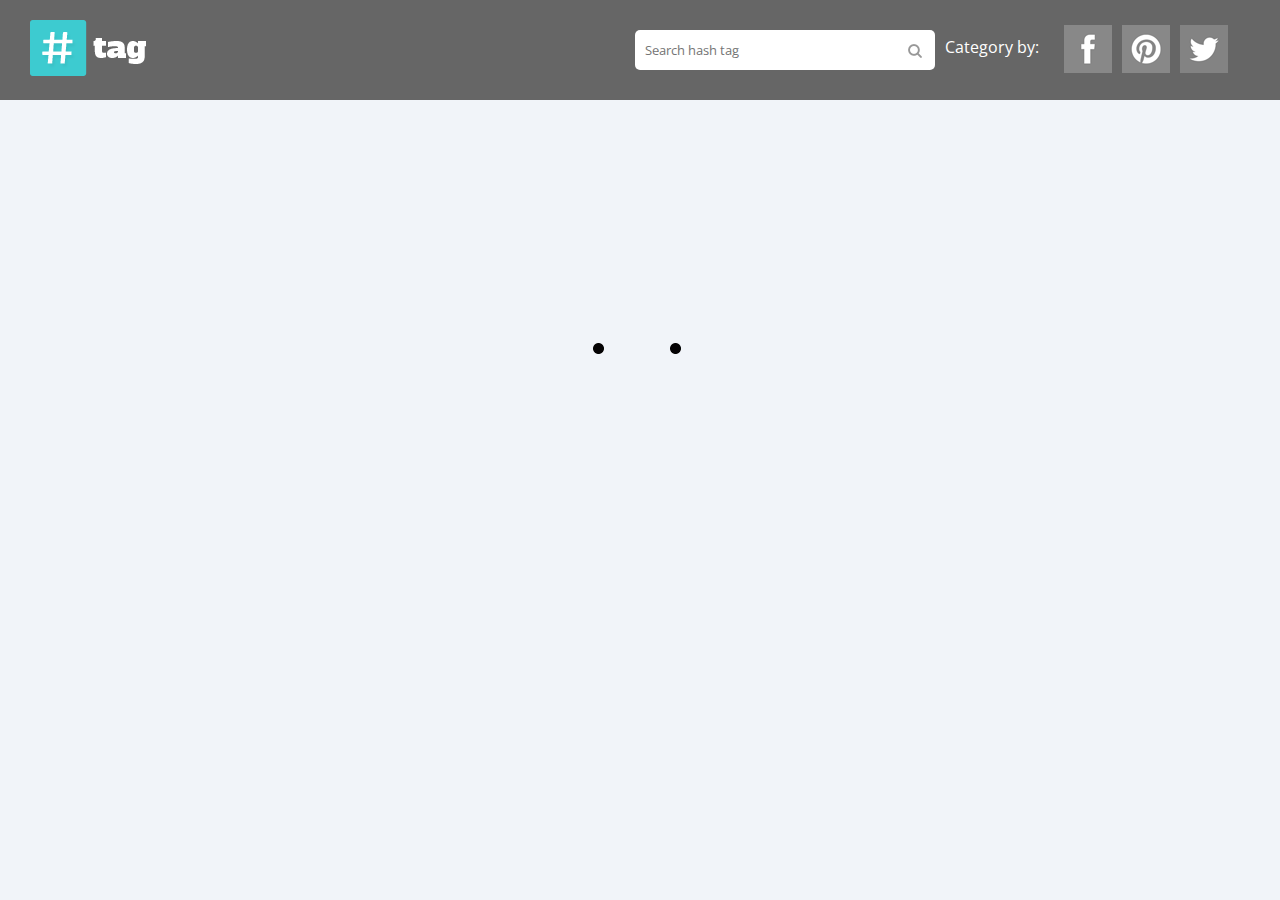
==== commit 645be769: "" ====
--- a/html/index.html
+++ b/html/index.html
@@ -19,63 +19,88 @@
                 $('#searchBox').submit(function(e){
                   e.preventDefault();
                   var q = $('#term').val();
+                  sendRequest(q);
+                });              
+                
+                sendRequest('geekhours2014');
+            });
 
-                  $('#grid').html('');
+            function sendRequest(q){
+                $('#grid').html('<img id="loader" src="images/loader.GIF" />');
 
-                  var query = 'http://localhost/socialnewspostal/trunk/testTweet.php?term='+q;
+                var query = 'http://localhost/socialnewspostal/trunk/testTweet.php?term='+q;
 
-                  $.get(query, function(data) {
-                    data = jQuery.parseJSON(data);
-                     var i = 0;
-                     $.each(data.posts, function() {
-                        if (data.posts[i].network == 'twitter') {
-                          var network = 'twitIcon';
-                        }else if (data.posts[i].network == 'facebook') {
-                          var network = 'fbIcon';                          
-                        }
+                $.get(query, function(data) {
+                  $('#loader').remove();
+                  data = jQuery.parseJSON(data);
+                   var i = 0;
+                   $.each(data.posts, function() {
+                      if (data.posts[i].network == 'twitter') {
+                        var network = 'twitIcon';
+                      }else if (data.posts[i].network == 'facebook') {
+                        var network = 'fbIcon';                          
+                      }else if (data.posts[i].network == 'instagram') {
+                        var network = 'instagramIcon';                          
+                      }
 
-                        var text = data.posts[i].text;
-                        var permalink = data.posts[i].permalink;
-                        var photoUrl = '';
-                        var photo = '';
+                      var text = data.posts[i].text;
+                      var permalink = data.posts[i].permalink;
+                      var photoUrl = '';
+                      var photo = '';
 
-                        if (data.posts[i].network == 'twitter' && data.posts[i].photos) {
-                          photoUrl = data.posts[i].photos[0].m;
-                        }else if (data.posts[i].network == 'facebook' && data.posts[i].photos) {
-                          photoUrl = data.posts[i].photos[0].l;
-                        }
+                      if (data.posts[i].network == 'twitter' && data.posts[i].photos) {
+                        photoUrl = data.posts[i].photos[0].m;
+                      }else if (data.posts[i].network == 'facebook' && data.posts[i].photos) {
+                        photoUrl = data.posts[i].photos[0].l;
+                      }else if (data.posts[i].network == 'instagram' && data.posts[i].photos) {
+                        photoUrl = data.posts[i].photos[0].l;
+                      }
 
-                        if (photoUrl != '') {
-                          var photo = '<a href="javascript:void(0)" class="imgBox">'+
-                                      '<img src="'+photoUrl+'" />'+
-                                      '</a>';
-                        };
+                      var profilePic = '<img src="'+data.posts[i].user_profile_image_url+'" />';
+                      var username = data.posts[i].user_name;
+                      var profileLink = '';
+                      var html = '';
+                      if (data.posts[i].html) {
+                        var html = data.posts[i].html;
+                      };
+                      if (data.posts[i].network == 'twitter') {
+                        profileLink = 'https://twitter.com/'+username;
+                      }else if (data.posts[i].network == 'facebook') {
+                        profileLink = 'https://www.facebook.com/'+data.posts[i].user_id;
+                        username = data.posts[i].user_real_name;
+                      }else if (data.posts[i].network == 'instagram') {
+                        profileLink = 'http://instagram.com/'+username;
+                      }
 
-                        var post = '<li>'+
-                                    '<div class="content">'+
-                                    '<a href="javascript:void(0)" class="'+network+' magictime"></a>'+
-                                    photo+
-                                    '<div class="textBox">'+
-                                    '<h2><a href="'+permalink+'">'+text+'</a></h2>'+
-                                    '<p>'+text+'</p>'+
-                                    '<div class="read-more-wrapper">'+
-                                    '</div>'+
-                                    '</div>'+
-                                    '</div>'+
-                                    '</li>';
+                      if (photoUrl != '') {
+                        var photo = '<a href="javascript:void(0)" class="imgBox">'+
+                                    '<img src="'+photoUrl+'" />'+
+                                    '</a>';
+                      };
 
-                        $('#grid').append(post);
+                      var post = '<li>'+
+                                  '<div class="content">'+
+                                  '<a href="'+profileLink+'" class="profilePic" target="_blank">'+profilePic+' '+username+'</a>'+
+                                  '<a href="javascript:void(0)" class="'+network+' magictime"></a>'+
+                                  photo+
+                                  '<div class="textBox">'+
+                                  '<h2>'+html+'</h2>'+
+                                  '<div class="read-more-wrapper">'+
+                                  '</div>'+
+                                  '</div>'+
+                                  '</div>'+
+                                  '</li>';
 
-                        i++;
-                     });
+                      $('#grid').append(post);
 
-                      new GridScrollFx( document.getElementById('grid'), {
-                        viewportFactor : 0.4
-                      });
-                  });
-                });              
-          
-            });
+                      i++;
+                   });
+
+                    new GridScrollFx( document.getElementById('grid'), {
+                      viewportFactor : 0.4
+                    });
+                });
+            }
             </script>
         </head>
         <body>
--- a/html/css/component.css
+++ b/html/css/component.css
@@ -1,43 +1,37 @@
 .grid-wrap {
-	clear: both;
-	margin: 0 auto;
-	padding: 0;
-	max-width: 1260px;
-}
-
+    clear: both;
+    margin: 0 auto;
+    padding: 0;
+    max-width: 1260px;
+}
 .grid {
-	margin: 30px auto;
-	padding: 0;
-	list-style: none;
-	min-height: 500px;
-}
-
+    margin: 30px auto;
+    padding: 0;
+    list-style: none;
+    min-height: 500px;
+}
 .js .grid {
-	background: url(../img/loading.gif) no-repeat 50% 100px;
-}
-
+    /*background: url(../img/loading.gif) no-repeat 50% 100px;*/
+}
 .js .grid.loaded {
-	background: none;
-}
-
+    background: none;
+}
 .grid li {
-	display: inline-block;
-	overflow: hidden;
-	width: 314px;
-	text-align: left;
-	vertical-align: top;
-}
-
+    display: inline-block;
+    overflow: hidden;
+    width: 314px;
+    text-align: left;
+    vertical-align: top;
+}
 .js .grid li {
-	display: none;
-	float: left;
-}
-
+    display: none;
+    float: left;
+}
 .js .grid.loaded li {
-	display: block;
-}
-
+    display: block;
+}
 /* Title box */
+
 /*.title-box h2 {
 	display: block;
 	margin: 7px;
@@ -59,71 +53,75 @@
 }*/
 
 /* Anchor and image */
-.grid li > a,
-.grid li img {
-	display: block;
-	width: 100%;
-	outline: none;
-	border: none;
-}
-
+
+.grid li > a, .grid li img {
+    display: block;
+    width: 100%;
+    outline: none;
+    border: none;
+}
+.grid li .profilePic img {
+    width: 25px;
+    float: left;
+}
 .grid li > .content {
-	position: relative;
-	overflow: hidden;
-	margin: 7px;
-}
-
+    position: relative;
+    overflow: hidden;
+    margin: 7px;
+}
+.content a.profilePic {
+    display: block;
+    padding: 15px;
+    font-size: 15px;
+	font-weight: 700;
+	color: #666;
+}
 /* Curtain element */
+
 .grid .curtain {
-	position: absolute;
-	top: 0;
-	left: 0;
-	z-index: 100;
-	width: 100%;
-	height: 100%;
-	background: #96cdc8;
-}
-
+    position: absolute;
+    top: 0;
+    left: 0;
+    z-index: 100;
+    width: 100%;
+    height: 100%;
+    background: #96cdc8;
+}
 .grid.swipe-right .curtain {
-	-webkit-transform: translate3d(-100%,0,0);
-	transform: translate3d(-100%,0,0);
-}
-
+    -webkit-transform: translate3d(-100%, 0, 0);
+    transform: translate3d(-100%, 0, 0);
+}
 .grid.swipe-down .curtain {
-	-webkit-transform: translate3d(0,-100%,0);
-	transform: translate3d(0,-100%,0);
-}
-
+    -webkit-transform: translate3d(0, -100%, 0);
+    transform: translate3d(0, -100%, 0);
+}
 .grid.swipe-rotate .curtain {
-	width: 200%;
-	height: 200%;
-	-webkit-transform: rotate3d(0,0,1,90deg);
-	transform: rotate3d(0,0,1,90deg);
-	-webkit-transform-origin: top left;
-	transform-origin: top left;
-}
-
+    width: 200%;
+    height: 200%;
+    -webkit-transform: rotate3d(0, 0, 1, 90deg);
+    transform: rotate3d(0, 0, 1, 90deg);
+    -webkit-transform-origin: top left;
+    transform-origin: top left;
+}
 /* Shadow */
-.grid .curtain::after {
-	position: absolute;
-	top: 0;
-	left: 0;
-	width: 100%;
-	height: 100%;
-	background: rgba(0,0,0,1);
-	content: '';
-}
-
-.grid.swipe-right .curtain::after,
-.grid.swipe-rotate .curtain::after {
-	left: -100%;
-}
-
-.grid.swipe-down .curtain::after {
-	top: -100%;
-}
-
+
+.grid .curtain: :after {
+    position: absolute;
+    top: 0;
+    left: 0;
+    width: 100%;
+    height: 100%;
+    background: rgba(0, 0, 0, 1);
+    content: '';
+}
+.grid.swipe-right .curtain: :after, .grid.swipe-rotate .curtain: :after {
+    left: -100%;
+}
+.grid.swipe-down .curtain: :after {
+    top: -100%;
+}
 /* Title */
+
 /*.grid li h3 {
 	position: absolute;
 	bottom: 0;
@@ -143,6 +141,7 @@
 }*/
 
 /* Pseudo element for hover effect */
+
 /*.grid li > .content::before {
 	position: absolute;
 	top: 0;
@@ -157,12 +156,12 @@
 }*/
 
 /* Hover effects */
+
 .grid li.shown:hover h3 {
-	color: #fff;
-	-webkit-transform: translate3d(0,-30px,0);
-	transform: translate3d(0,-30px,0);
-}
-
+    color: #fff;
+    -webkit-transform: translate3d(0, -30px, 0);
+    transform: translate3d(0, -30px, 0);
+}
 /*.grid li.shown:hover > .content::before {
 	border-width: 14px;
 	border-color: #2E3444;
@@ -171,108 +170,147 @@
 /* Animations */
 
 /* Swipe right */
+
 .grid.swipe-right li.animate .curtain {
-	-webkit-animation: swipeRight 1.5s cubic-bezier(0.6,0,0.4,1) forwards;
-	animation: swipeRight 1.5s cubic-bezier(0.6,0,0.4,1) forwards;
-}
-
+    -webkit-animation: swipeRight 1.5s cubic-bezier(0.6, 0, 0.4, 1) forwards;
+    animation: swipeRight 1.5s cubic-bezier(0.6, 0, 0.4, 1) forwards;
+}
 @-webkit-keyframes swipeRight {
-	0% {} /* fixes Chrome 35.0.1916.114 issue (easing breaks) */
-	50%, 60% { -webkit-transform: translate3d(0,0,0); }
-	100% { -webkit-transform: translate3d(100%,0,0); }
-}
-
+    0% {}/* fixes Chrome 35.0.1916.114 issue (easing breaks) */
+
+50%, 60% {
+        -webkit-transform: translate3d(0, 0, 0);
+   }
+   100% {
+       -webkit-transform: translate3d(100%, 0, 0);
+  }
+}
 @keyframes swipeRight {
-	0% {}
-	50%, 60% { -webkit-transform: translate3d(0,0,0); transform: translate(0); }
-	100% { -webkit-transform: translate3d(100%,0,0); transform: translate3d(100%,0,0); }
-} 
-
+    0% {} 50%, 60% {
+        -webkit-transform: translate3d(0, 0, 0);
+        transform: translate(0);
+   }
+   100% {
+       -webkit-transform: translate3d(100%, 0, 0);
+       transform: translate3d(100%, 0, 0);
+  }
+}
 /* Swipe down */
+
 .grid.swipe-down li.animate .curtain {
-	-webkit-animation: swipeDown 1.5s cubic-bezier(0.6,0,0.4,1) forwards;
-	animation: swipeDown 1.5s cubic-bezier(0.6,0,0.4,1) forwards;
-}
-
+    -webkit-animation: swipeDown 1.5s cubic-bezier(0.6, 0, 0.4, 1) forwards;
+    animation: swipeDown 1.5s cubic-bezier(0.6, 0, 0.4, 1) forwards;
+}
 @-webkit-keyframes swipeDown {
-	0% {} /* fixes Chrome 35.0.1916.114 issue (easing breaks) */
-	50%, 60% { -webkit-transform: translate3d(0,0,0); }
-	100% { -webkit-transform: translate3d(0,100%,0); }
-}
-
+    0% {}/* fixes Chrome 35.0.1916.114 issue (easing breaks) */
+
+50%, 60% {
+        -webkit-transform: translate3d(0, 0, 0);
+   }
+   100% {
+       -webkit-transform: translate3d(0, 100%, 0);
+  }
+}
 @keyframes swipeDown {
-	0% {}
-	50%, 60% { -webkit-transform: translate(0); transform: translate(0); }
-	100% { transform: translate3d(0,100%,0); transform: translate3d(0,100%,0); }
-}
-
+    0% {} 50%, 60% {
+        -webkit-transform: translate(0);
+        transform: translate(0);
+   }
+   100% {
+       transform: translate3d(0, 100%, 0);
+       transform: translate3d(0, 100%, 0);
+  }
+}
 /* Swipe rotate */
+
 .grid.swipe-rotate li.animate .curtain {
-	-webkit-animation: swipeRotate 1.5s ease forwards;
-	animation: swipeRotate 1.5s ease forwards;
-}
-
+    -webkit-animation: swipeRotate 1.5s ease forwards;
+    animation: swipeRotate 1.5s ease forwards;
+}
 @-webkit-keyframes swipeRotate {
-	0% {} /* fixes Chrome 35.0.1916.114 issue (easing breaks) */
-	50%, 60% { -webkit-transform: rotate3d(0,0,1,0deg); }
-	100% { -webkit-transform: rotate3d(0,0,1,-90deg); }
-}
-
+    0% {}/* fixes Chrome 35.0.1916.114 issue (easing breaks) */
+
+50%, 60% {
+        -webkit-transform: rotate3d(0, 0, 1, 0deg);
+   }
+   100% {
+       -webkit-transform: rotate3d(0, 0, 1, -90deg);
+  }
+}
 @keyframes swipeRotate {
-	0% {}
-	50%, 60% { -webkit-transform: rotate3d(0,0,1,0deg); transform: rotate3d(0,0,1,0deg); }
-	100% { -webkit-transform: rotate3d(0,0,1,-90deg); transform: rotate3d(0,0,1,-90deg); }
-}
-
+    0% {} 50%, 60% {
+        -webkit-transform: rotate3d(0, 0, 1, 0deg);
+        transform: rotate3d(0, 0, 1, 0deg);
+   }
+   100% {
+       -webkit-transform: rotate3d(0, 0, 1, -90deg);
+       transform: rotate3d(0, 0, 1, -90deg);
+  }
+}
 /* Shadow */
-.grid li.animate .curtain::after {
-	-webkit-animation: fadeOut 1.5s ease forwards;
-	animation: fadeOut 1.5s ease forwards;
-	-webkit-animation-delay: inherit;
-	animation-delay: inherit;
-}
-
+
+.grid li.animate .curtain: :after {
+    -webkit-animation: fadeOut 1.5s ease forwards;
+    animation: fadeOut 1.5s ease forwards;
+    -webkit-animation-delay: inherit;
+    animation-delay: inherit;
+}
 @-webkit-keyframes fadeOut {
-	0% {} /* fixes Chrome 35.0.1916.114 issue (easing breaks) */
-	50%, 60% { opacity: 1; }
-	100% { opacity: 0; }
-}
-
+    0% {}/* fixes Chrome 35.0.1916.114 issue (easing breaks) */
+
+50%, 60% {
+        opacity: 1;
+   }
+   100% {
+       opacity: 0;
+  }
+}
 @keyframes fadeOut {
-	0% {}
-	50%, 60% { opacity: 1; }
-	100% { opacity: 0; }
-}
-
+    0% {} 50%, 60% {
+        opacity: 1;
+   }
+   100% {
+       opacity: 0;
+  }
+}
 /* Hide image and title and show at half time */
-.js .grid li img,
-.js .grid li .textBox {
-	visibility: hidden;
-}
-
-.grid li.animate img,
-.grid li.animate .textBox {
-	-webkit-animation: showMe 1.5s step-end forwards;
-	animation: showMe 1.5s step-end forwards;
-}
-
+
+.js .grid li img, .js .grid li .textBox {
+    visibility: hidden;
+}
+.grid li.animate img, .grid li.animate .textBox {
+    -webkit-animation: showMe 1.5s step-end forwards;
+    animation: showMe 1.5s step-end forwards;
+}
 @-webkit-keyframes showMe {
-	from { visibility: hidden; }
-	60%, 100% { visibility: visible; }
-}
-
+    from {
+        visibility: hidden;
+   }
+   60%, 100% {
+       visibility: visible;
+  }
+}
 @keyframes showMe {
-	from { visibility: hidden; }
-	60%, 100% { visibility: visible; }
-}
-
-.grid li.shown img,
-.grid li.shown .textBox {
-	visibility: visible;
-	-webkit-transition: all 0.3s;
-  -moz-transition: all 0.3s;
-  transition: all 0.3s;
+    from {
+        visibility: hidden;
+   }
+   60%, 100% {
+       visibility: visible;
+  }
+}
+.grid li.shown img {
+	margin-right: 10px;
+}
+.grid li.shown img, .grid li.shown .textBox {
+    visibility: visible;
+    -webkit-transition: all 0.3s;
+    -moz-transition: all 0.3s;
+    transition: all 0.3s;
 }
 .grid li.shown img:hover {
-	-webkit-transform: scale(1.1);
+    -webkit-transform: scale(1.1);
+}
+
+#loader {
+  margin: 15% auto; 
 }--- a/html/css/global.css
+++ b/html/css/global.css
@@ -225,8 +225,9 @@
   padding: 10px 15px;
 }
 .textBox h2 {
-  font-size: 18px;
-  line-height: 22px;  
+  font-size: 16px;
+  line-height: 20px;  
+  font-weight: 300;
 }
 .textBox p {
   font-size: 13px;
@@ -272,7 +273,8 @@
 /*icons-----*/
 .fbIcon,
 .twitIcon,
-.pintIcon {
+.pintIcon,
+.instagramIcon {
   background: url(../images/facebok.png) no-repeat;
   width: 24px;
   height: 24px;
@@ -287,6 +289,9 @@
 }
 .pintIcon {
   background: url(../images/pinterest.png);
+}
+.instagramIcon {
+  background: url(../images/instagram.png);
 }
 .magictime {
   -webkit-animation-duration: 1s;
